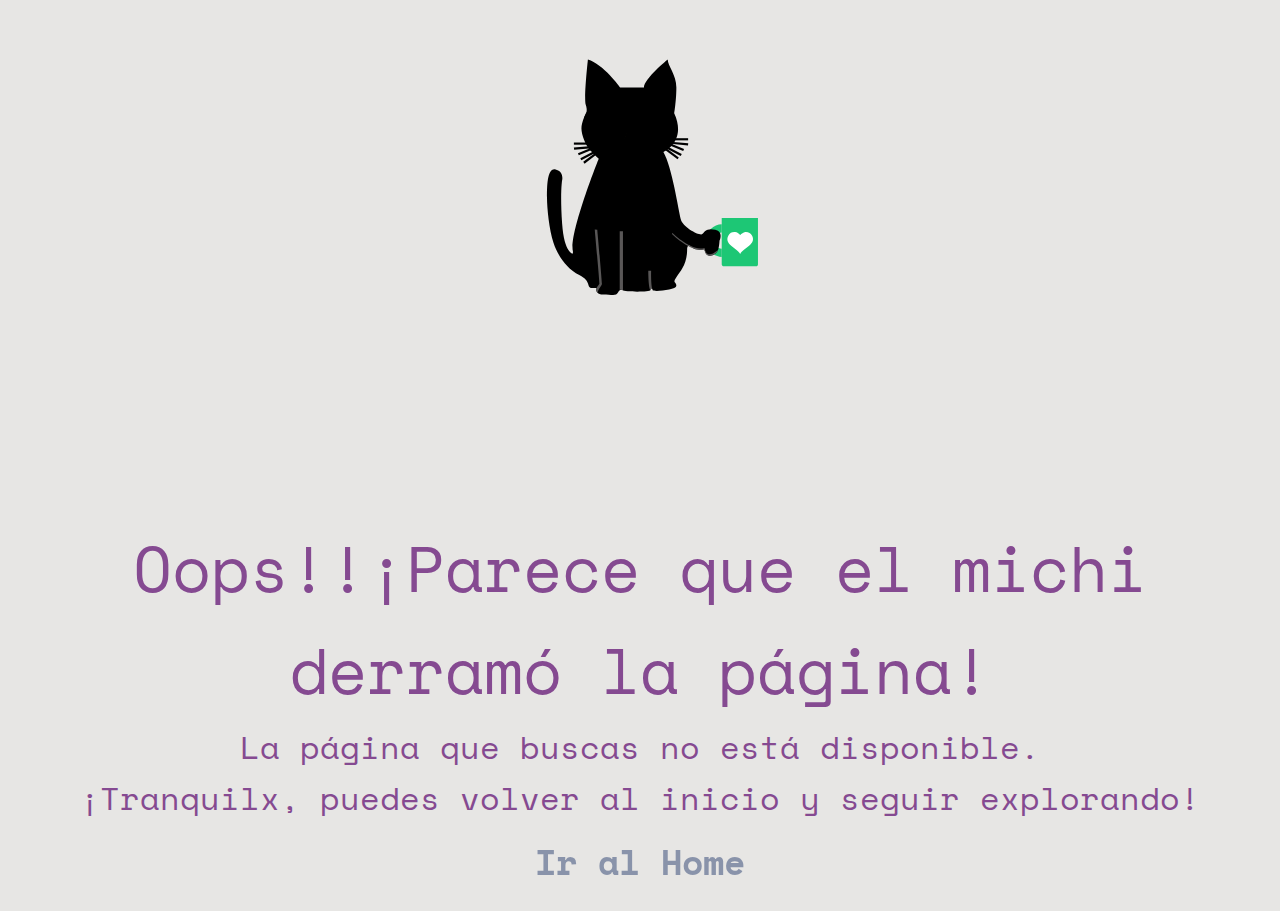
==== error404.html @ 51f2e244 "se agrega pag error404" ====
<!DOCTYPE html>

<html lang="es">
<head>
    <meta charset="UTF-8">
    <meta name="viewport" content="width=device-width, initial-scale=1.0">
    <meta http-equiv="X-UA-Compatible" content="IE=edge">
    <title>Isa Cz</title>
    <link rel="stylesheet" href="styles/error404.css">
    <link rel="preconnect" href="https://fonts.googleapis.com">
	<link rel="preconnect" href="https://fonts.gstatic.com" crossorigin>
	<link href="https://fonts.googleapis.com/css2?family=Manrope:wght@200;500;800&display=swap" rel="stylesheet"> 
    <link rel="preconnect" href="https://fonts.googleapis.com">
    <link rel="preconnect" href="https://fonts.gstatic.com" crossorigin>
    <link href="https://fonts.googleapis.com/css2?family=Space+Mono:ital,wght@0,400;0,700;1,400;1,700&display=swap" rel="stylesheet">
</head>

<body>
    <div class="error-page">
        <div class="error-content">
            <!-- Imagen SVG -->
            <iframe src="gato404/michi.html" style="width: 100%; height: 500px; border: none;"></iframe>
            
            <!-- Mensaje de error -->
        
            <h1>Oops!!¡Parece que el michi derramó la página!</h1>
           
            <p>La página que buscas no está disponible.<br>
                ¡Tranquilx, puedes volver al inicio y seguir explorando!

            </p>
            
            <!-- Botón 
                para volver al home -->
            <a href="index.html" class="btn-home">Ir al Home</a>
        </div>
    </div>


</body>
</html>
---- styles/error404.css ----
* {
    margin: 0;
    padding: 0;
    box-sizing: border-box;
}

body {
    display: flex;
    justify-content: center;
    align-items: center;
    height: 100vh;
    font-family: "Space Mono", monospace;
    line-height: 1.6;
    color: #854a91;
    background-color: #e7e6e4;
}

h1 {
    font-size: 4rem;
    font-weight: 300;
    text-align: center;    
}

p {
    margin-bottom: 10px;
    font-size: 2rem;
    font-weight: 300;
    text-align: center;
}

.error-page {
    text-align: center;
    padding: 20px;
    
}

.error-content {
    max-width: 1800px; /* Ancho máximo del contenedor */
    margin: 0 auto;   
}

.error-image {
    width: 100%; 
    max-width: 300px; 
    margin-bottom: 20px; 
}


.btn-home {
    display: inline-block;
    text-decoration: none;
    font-size: 2.2rem;
    position: relative;
    display: inline-block;
    font-weight: 600;
    color: #8993aa;
    overflow: hidde;
    background: linear-gradient(to right, #d2b3d8, #ac72b7 50%, #8993aa 50%);
    background-clip: text;
    -webkit-background-clip: text;
    -webkit-text-fill-color: transparent;
    background-size: 200% 100%;
    background-position: 100%;
    transition: background-position 275ms ease;
    text-decoration: none; /* text decorations are clipped in WebKit browsers */   
}

.btn-home:hover {
    background-position: 0 100%;
}

/* Estilos responsivos */
@media (max-width: 768px) {
    h1 {
        font-size: 2rem;
    }

    p {
        font-size: 1rem;
    }

    .error-image {
        max-width: 200px;
    }
    .btn-home{
        font-size: 1.8rem;;
    }
}
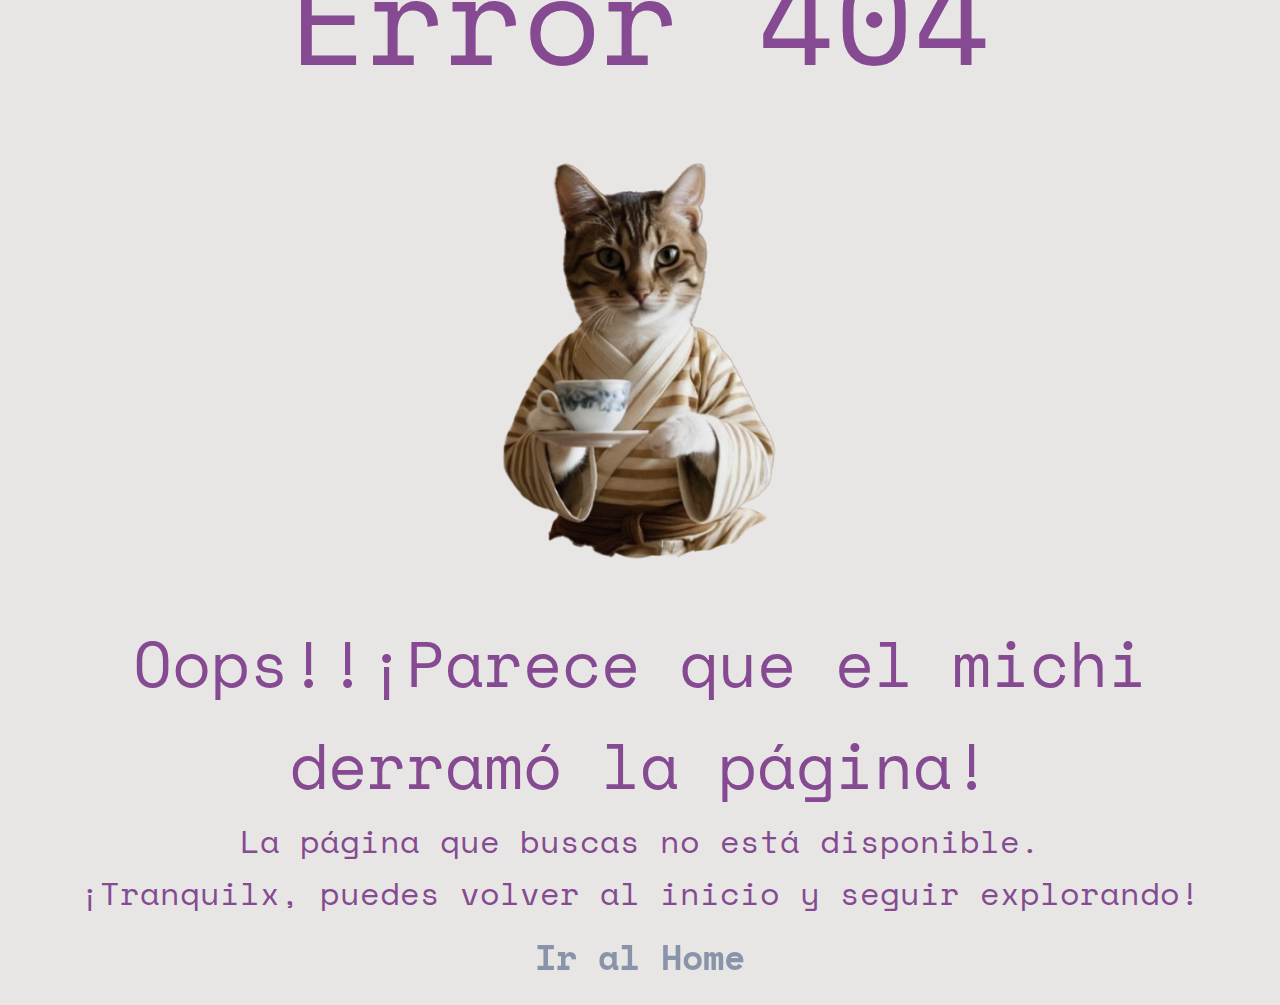
==== commit 36926ff9: "ajustes de responsive" ====
--- a/error404.html
+++ b/error404.html
@@ -19,7 +19,9 @@
     <div class="error-page">
         <div class="error-content">
             <!-- Imagen SVG -->
-            <iframe src="gato404/michi.html" style="width: 100%; height: 500px; border: none;"></iframe>
+            <h1 class="error">Error 404</h1>
+            <img src="imgs/michi.png" alt="" class="error-image">
+            <!-- <iframe src="gato404/michi.html" style="width: 100%; height: 500px; border: none;"></iframe> -->
             
             <!-- Mensaje de error -->
         
--- a/styles/error404.css
+++ b/styles/error404.css
@@ -27,6 +27,10 @@
     font-size: 2rem;
     font-weight: 300;
     text-align: center;
+}
+
+h1.error {
+    font-size: 8rem;
 }
 
 .error-page {
@@ -79,6 +83,9 @@
     p {
         font-size: 1rem;
     }
+    h1.error {
+        font-size: 4rem;
+    }
 
     .error-image {
         max-width: 200px;
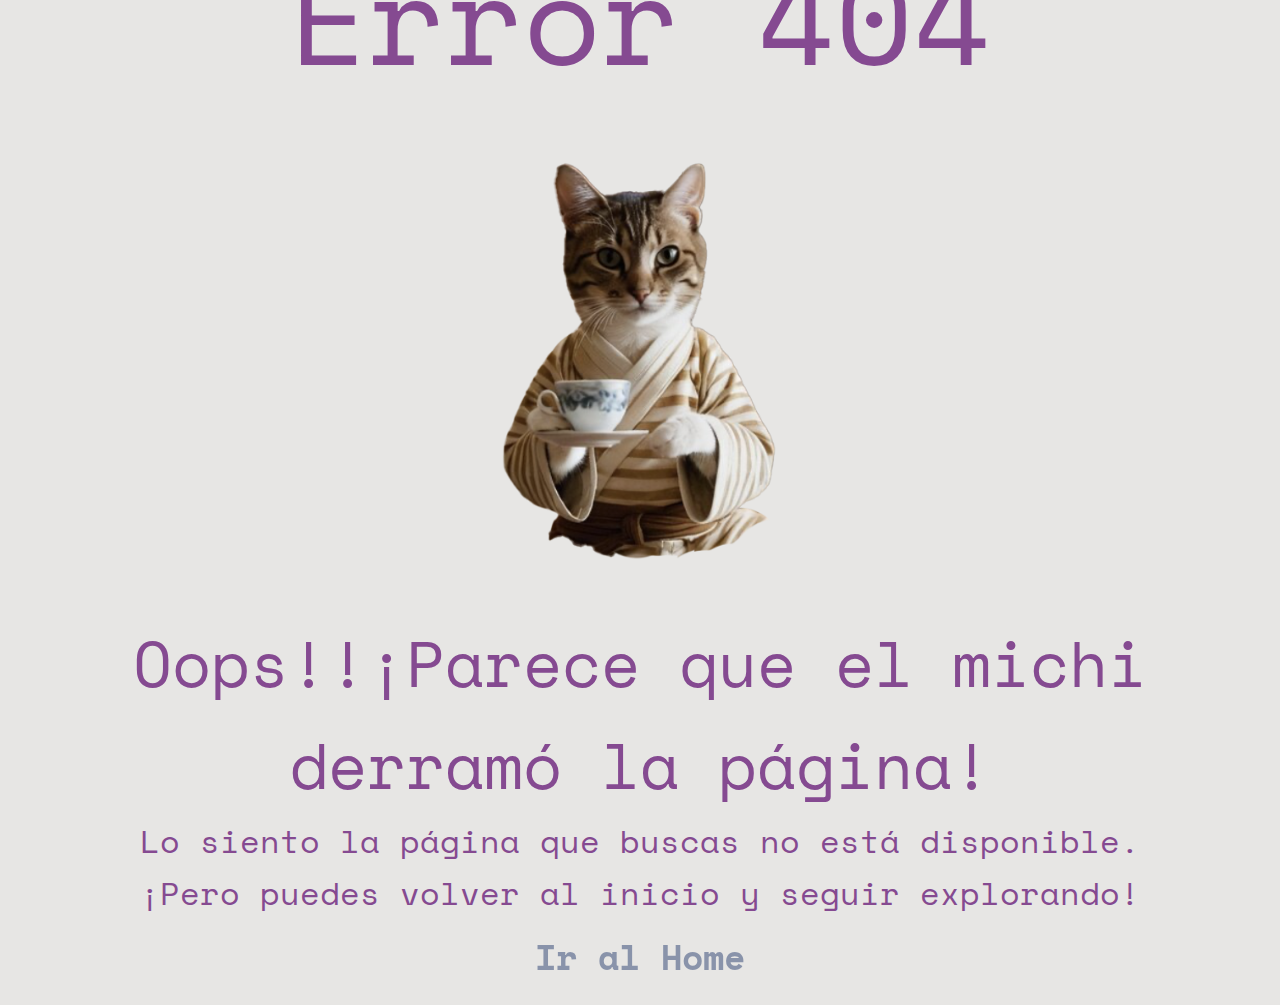
==== commit 9a74df0b: "cambios en carpetas" ====
--- a/error404.html
+++ b/error404.html
@@ -27,8 +27,8 @@
         
             <h1>Oops!!¡Parece que el michi derramó la página!</h1>
            
-            <p>La página que buscas no está disponible.<br>
-                ¡Tranquilx, puedes volver al inicio y seguir explorando!
+            <p>Lo siento la página que buscas no está disponible.<br>
+                ¡Pero puedes volver al inicio y seguir explorando!
 
             </p>
             
